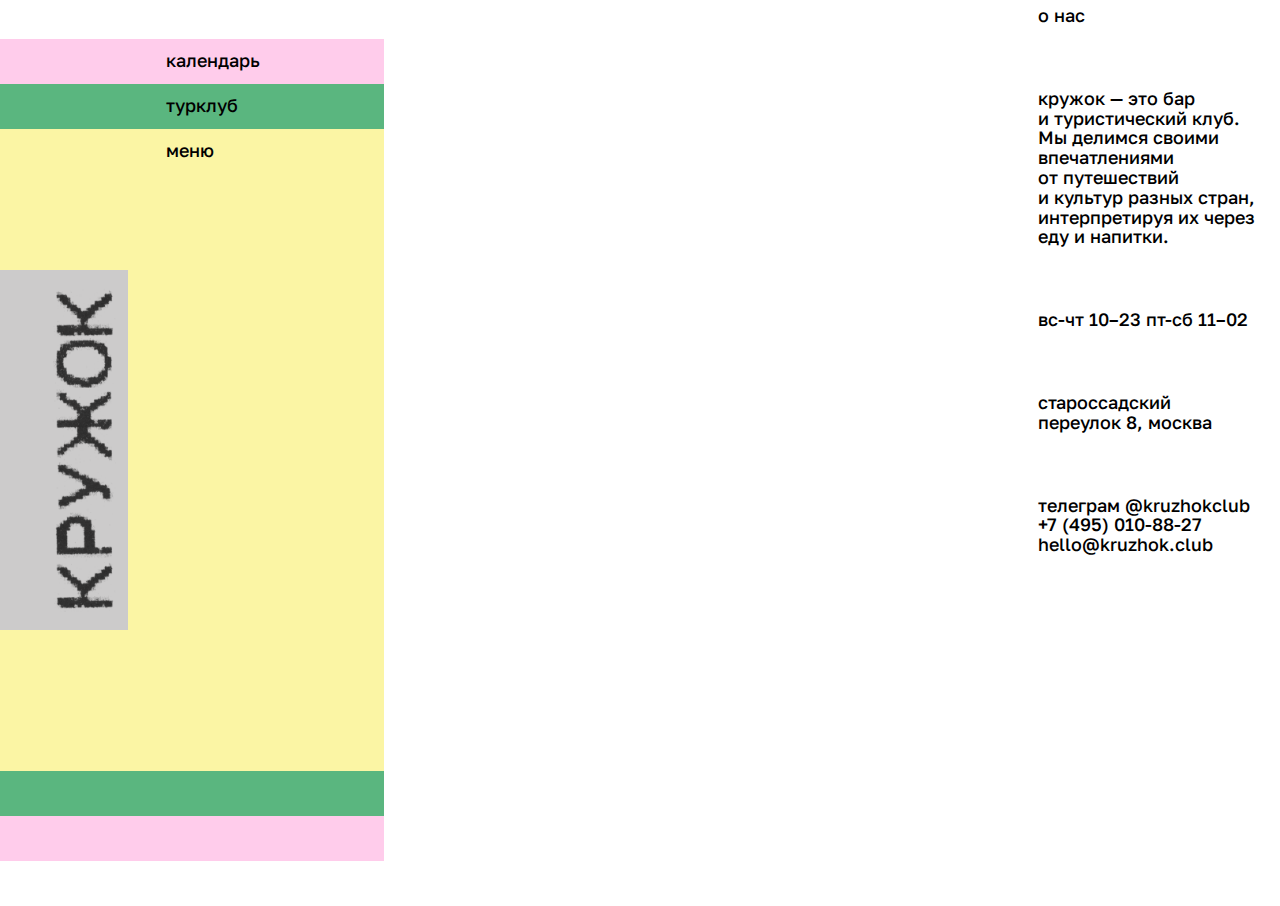
==== index.html @ 1a72f85c "Add files via upload" ====
<!DOCTYPE html>
<html lang="ru">

<head>
    <meta charset="UTF-8">
    <meta name="viewport" content="width=device-width, initial-scale=1.0">

    <title>кружок</title>

    <link rel="icon" type="image/x-icon" href="img/">

    <link rel="preconnect" href="https://fonts.googleapis.com">
    <link rel="preconnect" href="https://fonts.gstatic.com" crossorigin>
    <link href="https://fonts.googleapis.com/css2?family=Golos+Text:wght@500&display=swap" rel="stylesheet">

    <meta property="og:type" content="article">
    <meta property="og:title" content="Кружок">
    <meta property="og:description" content="Бар и турклуб">

    <link rel="stylesheet" href="stylesheet/style.css">
    <script src="javascript/main.js" type="module" charset="UTF-8"></script>
</head>

<body>
    <div class="section" id="section-logo">
        <img src="./img/logo.png" alt="">
    </div>
    <div class="section" id="section-menu">
        <h1 class="text">меню</h1>
    </div>
    <div class="section" id="section-tour">
        <h1 class="text">турклуб</h1>
        <div class="form-section">
            <p class="text" id="tour-desc">кружок&nbsp;объединяет вокруг себя путешественников-единомышленников,
                организуя совместные
                поездки-впечатления,
                на&nbsp;которых исследуем кухни разных культур. <br><br> чтобы присоединиться к&nbsp;клубу заполните
                форму</p>
            <form action="" method="get">
                <p>
                    <label for="name">имя:</label>
                    <input type="text" name="name" id="name" required>
                </p>
                <p>
                    <label for="name">фамилия:</label>
                    <input type="text" name="name" id="name" required>
                </p>
                <p>
                    <label for="tel">телефон:</label>
                    <input type="tel" name="tel" id="tel" required>
                </p>
                <button type="submit">Отправить</button>
            </form>
        </div>

    </div>
    <div class="section" id="section-calendar">
        <h1 class="text">календарь</h1>
        <div class="events-section">
            <div class="event">
                <p class="text">swap the world</p>
                <p class="text">обмениваемся предметами из&nbsp;путешествий</p>
                <p class="text">12:00 — 21:00 <br>
                    16 ноября</p>
            </div>
            <div class="event">
                <p class="text">рюкзачество</p>
                <p class="text">лекция от татьяны лаушиной по&nbsp;истории путешествий налегке</p>
                <p class="text">19:00<br>
                    19 ноября</p>
            </div>
            <div class="event">
                <p class="text">псков–печоры–спб–выборг</p>
                <p class="text">фестиваль северо-западной кухни</p>
                <p class="text">10:00 — 22:00 <br>
                    9–10 ноября</p>
            </div>
            <div class="event">
                <p class="text">around the world</p>
                <p class="text">еда и музыка. коллаборация с reflective</p>
                <p class="text">18:00 <br>
                    12 ноября</p>
            </div>
            <div class="event">
                <p class="text">локальный маркет</p>
                <p class="text">российские бренды туристической одежды и аксессуаров</p>
                <p class="text">12:00 — 21:00 <br>
                    3–4 ноября</p>
            </div>
        </div>

    </div>
    <div class="section" id="section-about">
        <h1 class="text">о нас</h1>
        <p class="text">кружок&nbsp;&mdash; это бар и&nbsp;туристический клуб. Мы&nbsp;делимся своими впечатлениями
            от&nbsp;путешествий
            и&nbsp;культур разных стран, интерпретируя их&nbsp;через еду и&nbsp;напитки.</p>
        <p class="text">вс-чт 10&ndash;23 пт-сб 11&ndash;02</p>
        <p class="text">староссадский переулок 8, москва</p>
        <p class="text">телеграм @kruzhokclub <br>+7 (495) 010-88-27 <br> hello@kruzhok.club</p>
    </div>
</body>

</html>
---- stylesheet/style.css ----
@import "reset.css";
@import "content.css";
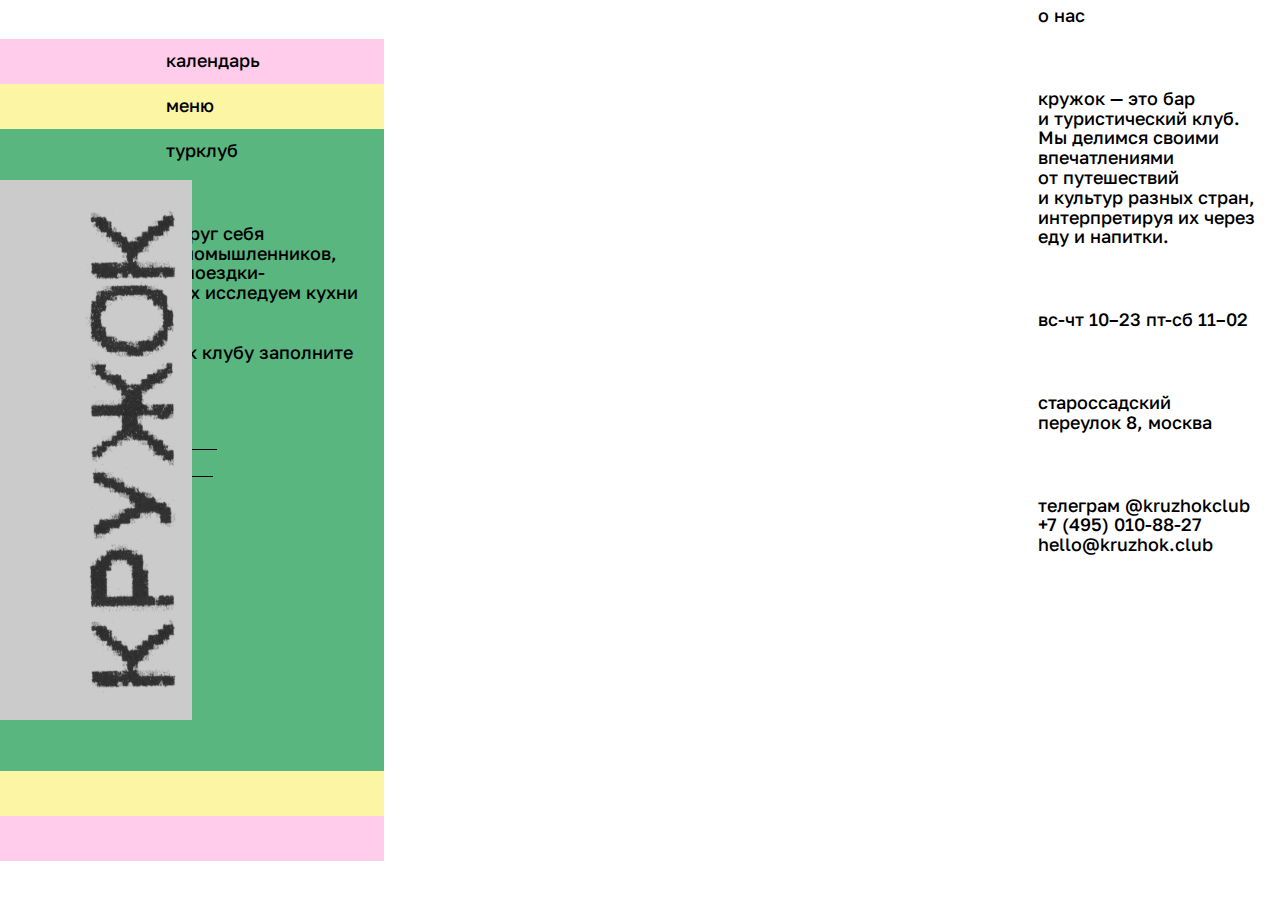
==== commit afd97901: "change menu" ====
--- a/index.html
+++ b/index.html
@@ -83,7 +83,7 @@
             </div>
             <div class="event">
                 <p class="text">локальный маркет</p>
-                <p class="text">российские бренды туристической одежды и аксессуаров</p>
+                <p class="text">российские бренды туристической одежды и&nbsp;аксессуаров</p>
                 <p class="text">12:00 — 21:00 <br>
                     3–4 ноября</p>
             </div>
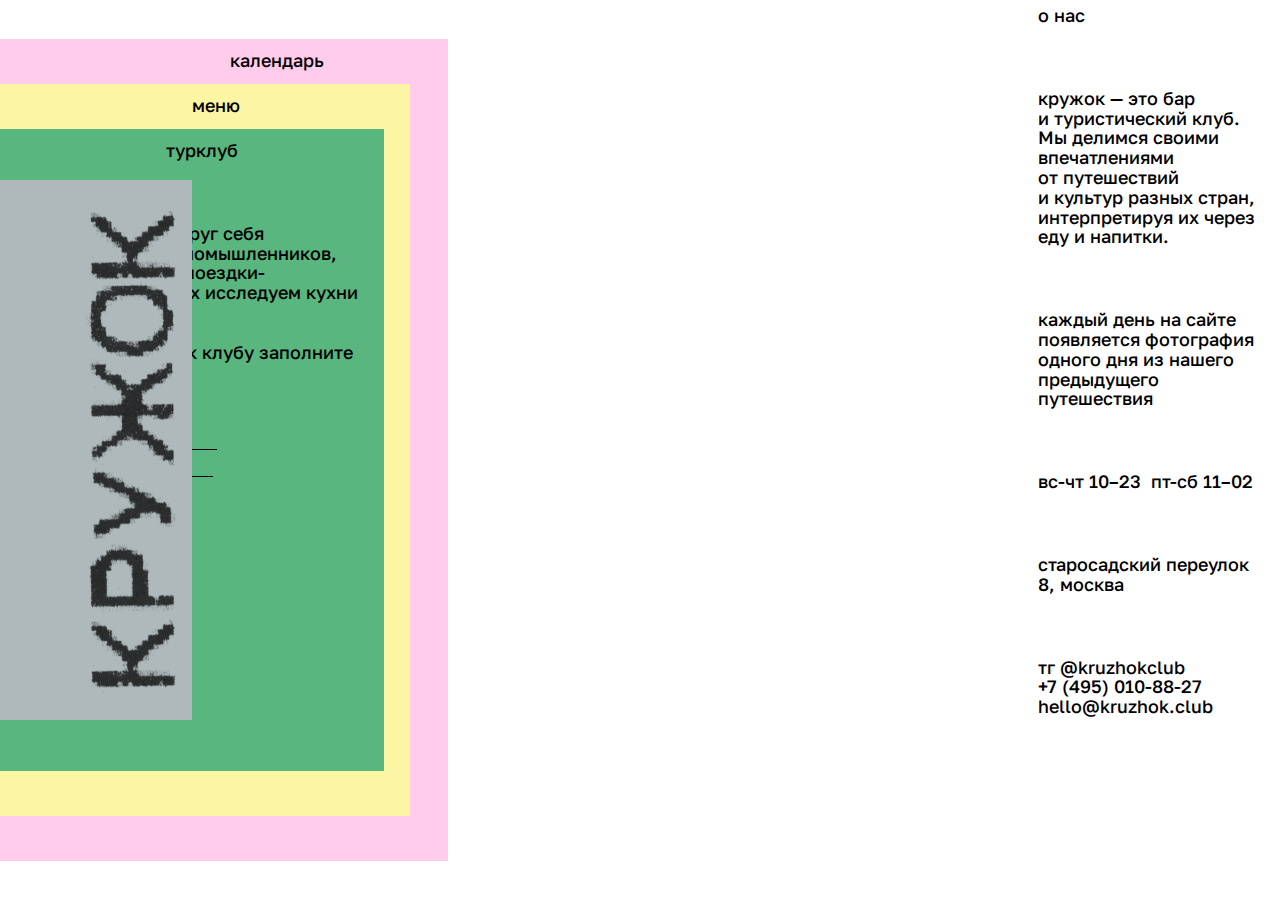
==== commit 790ca512: "photo" ====
--- a/index.html
+++ b/index.html
@@ -23,10 +23,16 @@
 
 <body>
     <div class="section" id="section-logo">
-        <img src="./img/logo.png" alt="">
+        <img id="logo" src="./img/logo.png" alt="">
     </div>
     <div class="section" id="section-menu">
         <h1 class="text">меню</h1>
+        <div class="menu">
+            <p class="text">спешл октября. <br> степанцминда — владиказваз</p>
+            <p class="text">завтраки</p>
+            <p class="text">основное</p>
+            <p class="text">барное</p>
+        </div>
     </div>
     <div class="section" id="section-tour">
         <h1 class="text">турклуб</h1>
@@ -90,14 +96,22 @@
         </div>
 
     </div>
+
     <div class="section" id="section-about">
-        <h1 class="text">о нас</h1>
-        <p class="text">кружок&nbsp;&mdash; это бар и&nbsp;туристический клуб. Мы&nbsp;делимся своими впечатлениями
-            от&nbsp;путешествий
-            и&nbsp;культур разных стран, интерпретируя их&nbsp;через еду и&nbsp;напитки.</p>
-        <p class="text">вс-чт 10&ndash;23 пт-сб 11&ndash;02</p>
-        <p class="text">староссадский переулок 8, москва</p>
-        <p class="text">телеграм @kruzhokclub <br>+7 (495) 010-88-27 <br> hello@kruzhok.club</p>
+        <img class="everyday-img" src="./img/moscow2-img.png" alt="">
+        <div>
+            <h1 class="text about">о нас</h1>
+            <p class="text about">кружок&nbsp;&mdash; это бар и&nbsp;туристический клуб. Мы&nbsp;делимся своими
+                впечатлениями
+                от&nbsp;путешествий
+                и&nbsp;культур разных стран, интерпретируя их&nbsp;через еду и&nbsp;напитки.</p>
+            <p class="text about">каждый день на&nbsp;сайте появляется фотография одного дня из&nbsp;нашего предыдущего
+                путешествия</p>
+            <p class="text about">вс-чт 10&ndash;23 &nbsp;пт-сб 11&ndash;02</p>
+            <p class="text about">старосадский переулок 8, москва</p>
+            <p class="text about">тг @kruzhokclub <br>+7 (495) 010-88-27 <br> hello@kruzhok.club</p>
+        </div>
+
     </div>
 </body>
 
